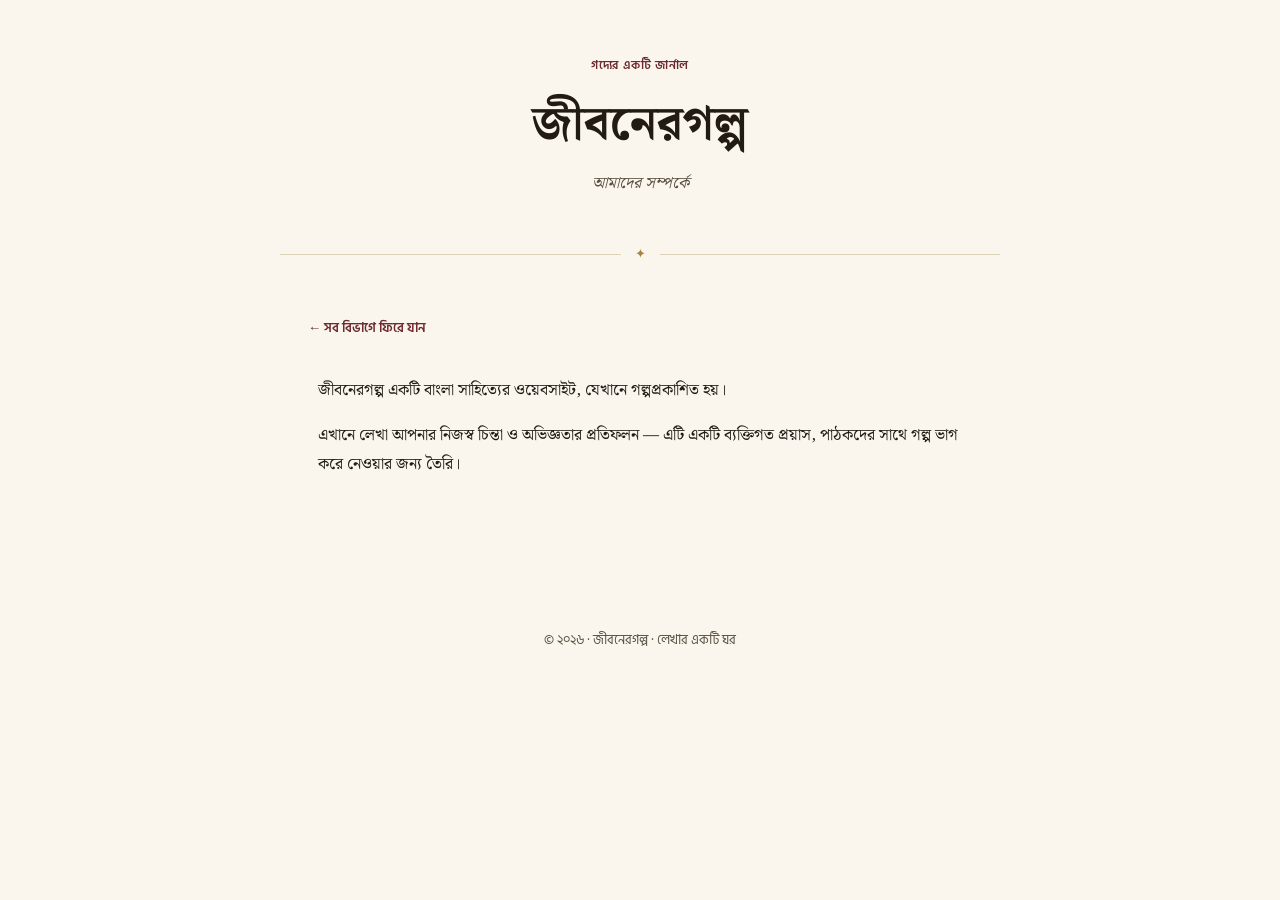
==== about.html @ c406d61b "Add about.html for site information and context" ====
<!DOCTYPE html>
<html lang="bn">
<head>
  <meta charset="UTF-8">
  <meta name="viewport" content="width=device-width, initial-scale=1.0">
  <title>আমাদের সম্পর্কে – জীবনেরগল্প</title>
  <link rel="stylesheet" href="style.css">

  <!-- Google tag (gtag.js) -->
  <script async src="https://www.googletagmanager.com/gtag/js?id=G-XNJDZ1F3L8"></script>
  <script>
    window.dataLayer = window.dataLayer || [];
    function gtag(){dataLayer.push(arguments);}
    gtag('js', new Date());
    gtag('config', 'G-XNJDZ1F3L8');
  </script>

  <!-- Google AdSense -->
  <script async src="https://pagead2.googlesyndication.com/pagead/js/adsbygoogle.js?client=ca-pub-4611477070029703"
       crossorigin="anonymous"></script>
</head>
<body>

<header>
  <div class="eyebrow">গদ্যের একটি জার্নাল</div>
  <a class="site-title-link" href="index.html"><h1 class="site-title">জীবনেরগল্প</h1></a>
  <div class="tagline">আমাদের সম্পর্কে</div>
</header>

<div class="rule ornate">✦</div>

<main>
  <a class="back-link" href="index.html">← সব বিভাগে ফিরে যান</a>
  <div style="padding:14px; line-height:1.8;">
    <p>জীবনেরগল্প একটি বাংলা সাহিত্যের ওয়েবসাইট, যেখানে গল্পপ্রকাশিত হয়।</p>
    <p>এখানে লেখা আপনার নিজস্ব চিন্তা ও অভিজ্ঞতার প্রতিফলন — এটি একটি ব্যক্তিগত প্রয়াস, পাঠকদের সাথে গল্প ভাগ করে নেওয়ার জন্য তৈরি।</p>
  </div>
</main>

<footer>© ২০২৬ · জীবনেরগল্প · লেখার একটি ঘর</footer>

<script src="data.js"></script>
</body>
</html>
---- style.css ----
@import url('https://fonts.googleapis.com/css2?family=Noto+Serif+Bengali:wght@400;600;700&family=Hind+Siliguri:wght@400;500;600&display=swap');

:root{
  --paper:#FAF6EE;
  --ink:#211B14;
  --ink-soft:#5B5142;
  --wine:#6E2A2E;
  --gold:#A9843F;
  --rule:#DCD2BA;
}

*{box-sizing:border-box;}
html{scroll-behavior:smooth;}
body{
  margin:0;
  background:var(--paper);
  color:var(--ink);
  font-family:'Noto Serif Bengali', serif;
  -webkit-font-smoothing:antialiased;
}

header{
  max-width:720px;
  margin:0 auto;
  padding:56px 24px 24px;
  text-align:center;
}
.eyebrow{
  font-family:'Hind Siliguri', sans-serif;
  font-size:12px;
  letter-spacing:.05em;
  color:var(--wine);
  margin-bottom:12px;
  font-weight:600;
}
h1.site-title{
  font-family:'Noto Serif Bengali', serif;
  font-weight:700;
  font-size:clamp(32px, 6vw, 48px);
  margin:0;
}
a.site-title-link{ text-decoration:none; color:inherit; }
.tagline{
  font-style:italic;
  color:var(--ink-soft);
  font-size:16px;
  margin-top:8px;
}

.rule.ornate{
  display:flex;
  align-items:center;
  justify-content:center;
  max-width:720px;
  margin:24px auto;
  gap:14px;
  color:var(--gold);
  font-size:13px;
}
.rule.ornate::before, .rule.ornate::after{
  content:"";
  flex:1;
  height:1px;
  background:var(--rule);
}

main{
  max-width:720px;
  margin:0 auto;
  padding:12px 24px 100px;
}

/* Category cards (page 1) */
.category-grid{
  display:grid;
  gap:18px;
}
.category-card{
  display:block;
  padding:30px 26px;
  border:1px solid var(--rule);
  border-radius:4px;
  text-decoration:none;
  color:inherit;
  transition:border-color .2s ease, transform .2s ease, background .2s ease;
}
.category-card:hover{
  border-color:var(--wine);
  transform:translateY(-2px);
  background:rgba(110,42,46,0.03);
}
.category-name{
  font-family:'Noto Serif Bengali', serif;
  font-weight:700;
  font-size:26px;
  margin:0 0 6px;
}
.category-count{
  font-family:'Hind Siliguri', sans-serif;
  font-size:13px;
  color:var(--ink-soft);
}

/* Title list (page 2) */
.entry{
  display:block;
  padding:26px 4px;
  border-bottom:1px solid var(--rule);
  text-decoration:none;
  color:inherit;
  cursor:pointer;
  transition:padding-left .25s ease, background .25s ease;
}
.entry:hover{
  padding-left:14px;
  background:linear-gradient(90deg, rgba(110,42,46,0.04), transparent 60%);
}
.entry:last-child{border-bottom:none;}
.entry-meta{
  font-family:'Hind Siliguri', sans-serif;
  font-size:12.5px;
  color:var(--ink-soft);
  margin-bottom:6px;
}
.entry-title{
  font-family:'Noto Serif Bengali', serif;
  font-weight:700;
  font-size:24px;
  margin:0 0 4px;
}
.entry-excerpt{
  color:var(--ink-soft);
  font-size:15.5px;
  line-height:1.7;
  margin:0;
}

/* Full piece (page 3) */
.back-link{
  font-family:'Hind Siliguri', sans-serif;
  font-size:13px;
  color:var(--wine);
  text-decoration:none;
  display:inline-flex;
  align-items:center;
  gap:6px;
  margin:16px 4px 8px;
  font-weight:600;
}
.back-link:hover{text-decoration:underline;}

.piece-title{
  font-family:'Noto Serif Bengali', serif;
  font-weight:700;
  font-size:clamp(28px,5vw,38px);
  margin:14px 0 6px;
  line-height:1.3;
}
.piece-meta{
  font-family:'Hind Siliguri', sans-serif;
  font-size:12.5px;
  color:var(--ink-soft);
}
.piece-body{
  padding:20px 4px 10px;
  font-size:19px;
  line-height:2;
}
.piece-body p{margin:0 0 1.4em;}

.piece-end{
  text-align:center;
  color:var(--gold);
  font-size:20px;
  margin:30px 0 8px;
}

.empty-note{
  color:var(--ink-soft);
  font-family:'Hind Siliguri', sans-serif;
  font-size:15px;
  padding:30px 4px;
}

footer{
  max-width:720px;
  margin:0 auto;
  padding:20px 24px 60px;
  text-align:center;
  font-family:'Hind Siliguri', sans-serif;
  font-size:13px;
  color:var(--ink-soft);
}

@media (max-width:480px){
  header{padding:40px 20px 18px;}
  .piece-body{font-size:17.5px;}
}
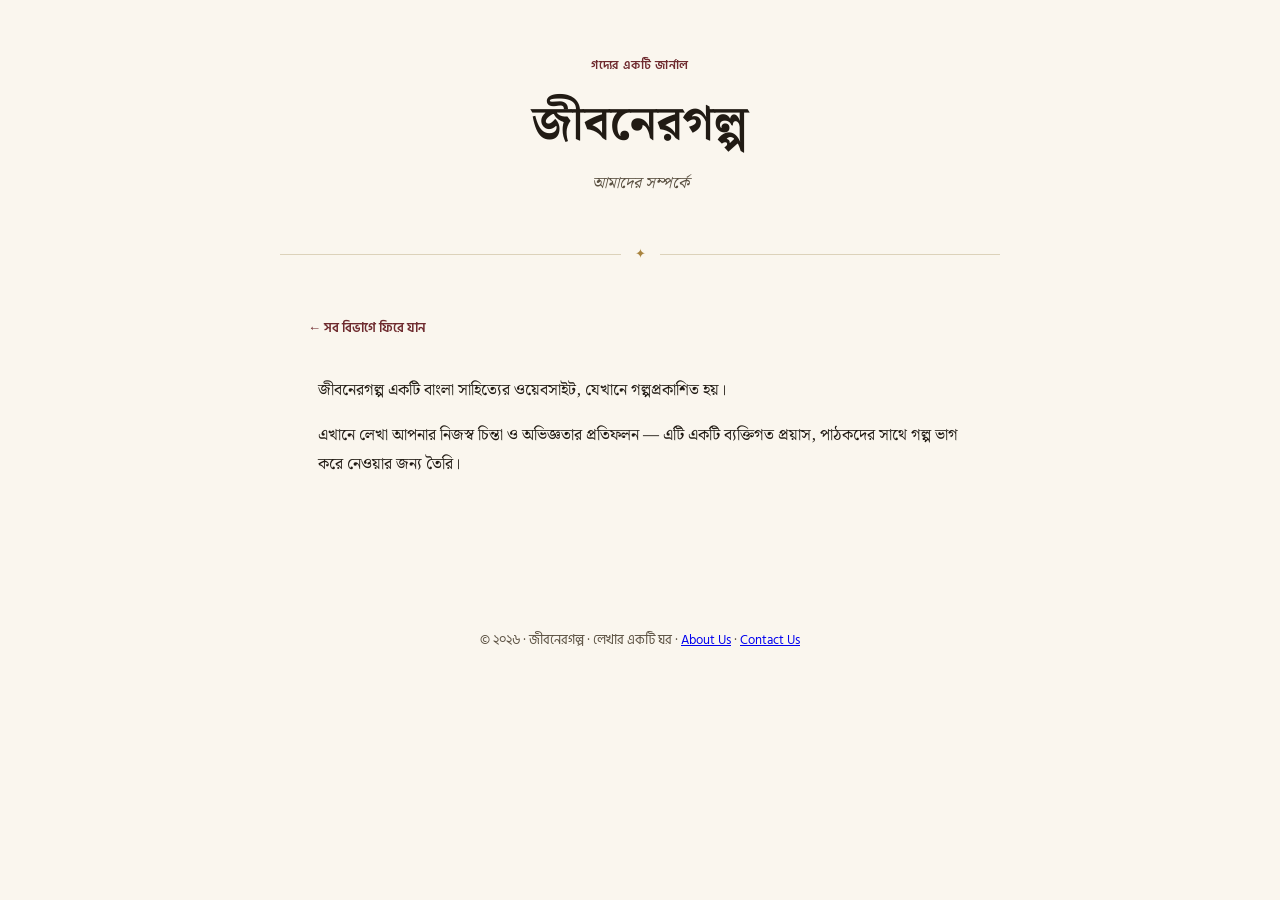
==== commit 0ba26671: "Enhance footer with additional links" ====
--- a/about.html
+++ b/about.html
@@ -37,7 +37,11 @@
   </div>
 </main>
 
-<footer>© ২০২৬ · জীবনেরগল্প · লেখার একটি ঘর</footer>
+<footer>
+  © ২০২৬ · জীবনেরগল্প · লেখার একটি ঘর ·
+  <a href="about.html">About Us</a> ·
+  <a href="contact.html">Contact Us</a>
+</footer>
 
 <script src="data.js"></script>
 </body>
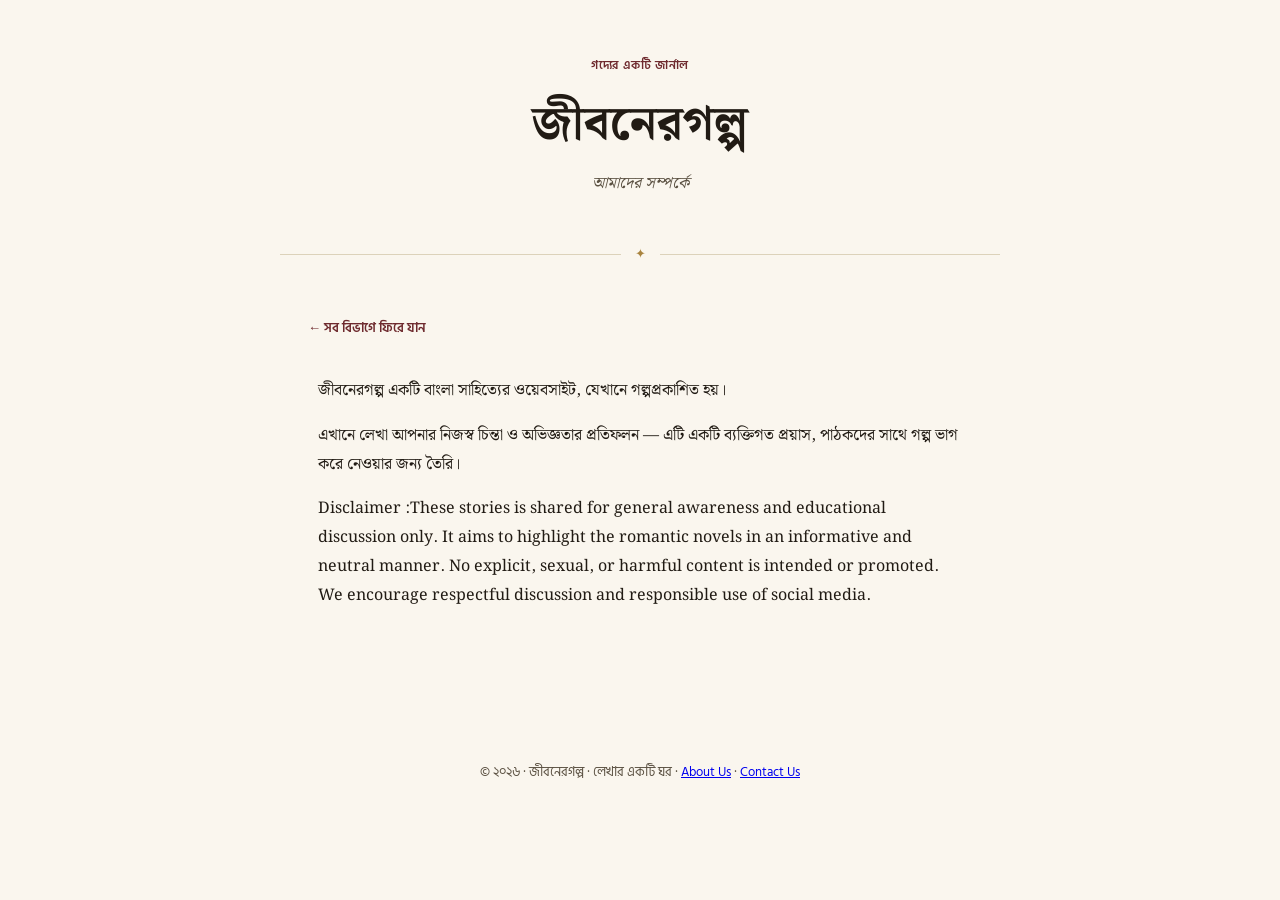
==== commit 5b51dcd4: "Add disclaimer for story content and usage Added a disclaimer about the content of the stories." ====
--- a/about.html
+++ b/about.html
@@ -34,6 +34,10 @@
   <div style="padding:14px; line-height:1.8;">
     <p>জীবনেরগল্প একটি বাংলা সাহিত্যের ওয়েবসাইট, যেখানে গল্পপ্রকাশিত হয়।</p>
     <p>এখানে লেখা আপনার নিজস্ব চিন্তা ও অভিজ্ঞতার প্রতিফলন — এটি একটি ব্যক্তিগত প্রয়াস, পাঠকদের সাথে গল্প ভাগ করে নেওয়ার জন্য তৈরি।</p>
+     <p>Disclaimer :These stories is shared for general awareness and educational discussion only.
+It aims to highlight the romantic novels in an informative and neutral manner.  
+No explicit, sexual, or harmful content is intended or promoted.
+We encourage respectful discussion and responsible use of social media. <p>
   </div>
 </main>
 
--- a/style.css
+++ b/style.css
@@ -196,3 +196,35 @@
   header{padding:40px 20px 18px;}
   .piece-body{font-size:17.5px;}
 }
+.search-box {
+  position: relative;
+  margin: 16px 0;
+}
+
+#search-input {
+  width: 100%;
+  padding: 10px 14px;
+  font-size: 1em;
+  border: 1px solid #ccc;
+  border-radius: 6px;
+}
+
+#search-results {
+  position: absolute;
+  width: 100%;
+  background: #fff;
+  border: 1px solid #ddd;
+  z-index: 10;
+}
+
+.search-result-item {
+  display: block;
+  padding: 8px 14px;
+  text-decoration: none;
+  color: #111;
+  border-bottom: 1px solid #eee;
+}
+
+.search-result-item:hover {
+  background: #f5f5f5;
+}
